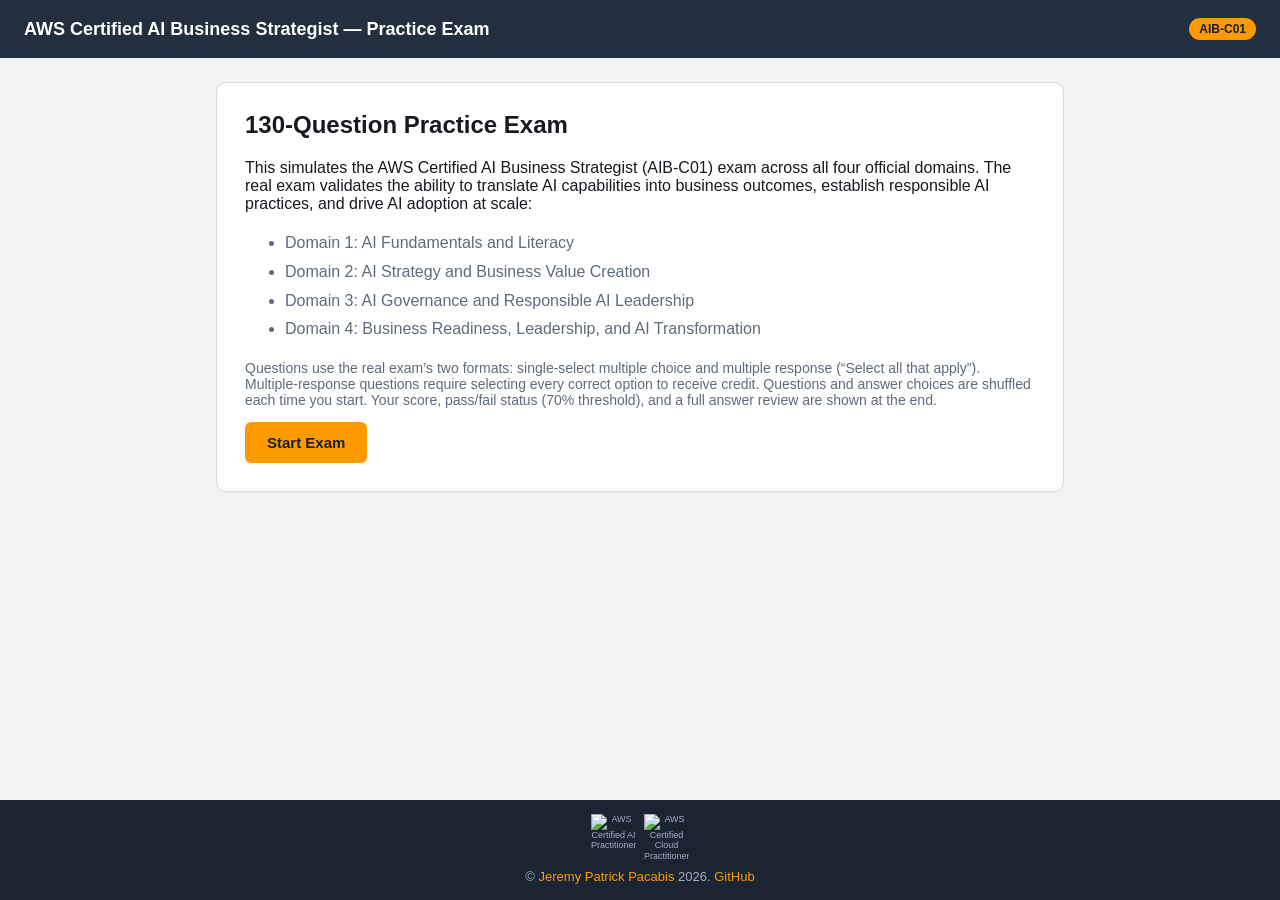
==== AWS/AIB-C01/deepseek-v4-flash/index.html @ 46c910d0 "feat: add AIB-C01 reviewer and hub entry Add AWS Certified AI Business Strategist (AIB-C01) practice" ====
<!DOCTYPE html>
<html lang="en">
<head>
<meta charset="UTF-8">
<meta name="viewport" content="width=device-width, initial-scale=1.0">
<title>AWS Certified AI Business Strategist (AIB-C01) Practice Exam</title>
<style>
  :root {
    --navy: #232f3e;
    --navy-2: #16202c;
    --orange: #ff9900;
    --orange-dark: #e88b00;
    --green: #1d8102;
    --red: #d13212;
    --bg: #f2f3f3;
    --card: #ffffff;
    --border: #d5dbdb;
    --text: #16191f;
    --muted: #5f6b7a;
  }
  * { box-sizing: border-box; }
  body {
    margin: 0;
    font-family: -apple-system, BlinkMacSystemFont, "Segoe UI", Roboto, Helvetica, Arial, sans-serif;
    background: var(--bg);
    color: var(--text);
  }
  header {
    background: var(--navy);
    color: #fff;
    padding: 18px 24px;
    display: flex;
    align-items: center;
    justify-content: space-between;
    gap: 12px;
    flex-wrap: wrap;
  }
  header h1 {
    font-size: 18px;
    margin: 0;
    font-weight: 600;
  }
  header .badge {
    background: var(--orange);
    color: var(--navy-2);
    font-weight: 700;
    font-size: 12px;
    padding: 4px 10px;
    border-radius: 12px;
  }
  #app {
    max-width: 880px;
    margin: 0 auto;
    padding: 24px 16px 60px;
  }
  .card {
    background: var(--card);
    border: 1px solid var(--border);
    border-radius: 10px;
    padding: 28px;
    box-shadow: 0 1px 2px rgba(0,0,0,0.04);
  }
  #start-screen h2 { margin-top: 0; }
  #start-screen ul { line-height: 1.8; color: var(--muted); }
  .btn {
    display: inline-block;
    background: var(--orange);
    color: var(--navy-2);
    border: none;
    padding: 12px 22px;
    font-size: 15px;
    font-weight: 700;
    border-radius: 6px;
    cursor: pointer;
    transition: background 0.15s ease;
  }
  .btn:hover { background: var(--orange-dark); }
  .btn:disabled { opacity: 0.4; cursor: not-allowed; }
  .btn.secondary {
    background: #fff;
    color: var(--navy);
    border: 1px solid var(--border);
  }
  .btn.secondary:hover { background: #f2f3f3; }
  #quiz-screen { display: none; }
  #result-screen { display: none; }
  .progress-row {
    display: flex;
    justify-content: space-between;
    align-items: center;
    margin-bottom: 14px;
    font-size: 13px;
    color: var(--muted);
  }
  .progress-bar {
    height: 6px;
    background: var(--border);
    border-radius: 3px;
    overflow: hidden;
    margin-bottom: 18px;
  }
  .progress-fill {
    height: 100%;
    background: var(--orange);
    transition: width 0.2s ease;
  }
  #palette {
    display: grid;
    grid-template-columns: repeat(13, 1fr);
    gap: 5px;
    margin-bottom: 20px;
  }
  #palette button {
    aspect-ratio: 1;
    border: 1px solid var(--border);
    background: #fff;
    border-radius: 4px;
    font-size: 10px;
    color: var(--muted);
    cursor: pointer;
    padding: 0;
  }
  #palette button.answered { background: #e8f4d9; border-color: #b7d89a; color: #2c5200; }
  #palette button.current { border: 2px solid var(--orange); font-weight: 700; color: var(--navy); }
  .tag-row { display: flex; align-items: center; gap: 8px; margin-bottom: 12px; flex-wrap: wrap; }
  .domain-tag {
    display: inline-block;
    font-size: 11px;
    font-weight: 700;
    text-transform: uppercase;
    letter-spacing: 0.03em;
    color: var(--orange-dark);
    background: #fff4e0;
    padding: 3px 8px;
    border-radius: 4px;
  }
  .multi-tag {
    display: none;
    font-size: 11px;
    font-weight: 700;
    text-transform: uppercase;
    letter-spacing: 0.03em;
    color: #146eb4;
    background: #e7f0fa;
    padding: 3px 8px;
    border-radius: 4px;
  }
  #question-text {
    font-size: 17px;
    line-height: 1.5;
    margin: 0 0 20px;
  }
  .option {
    display: flex;
    align-items: flex-start;
    gap: 10px;
    padding: 12px 14px;
    border: 1px solid var(--border);
    border-radius: 8px;
    margin-bottom: 10px;
    cursor: pointer;
    transition: border-color 0.15s ease, background 0.15s ease;
  }
  .option:hover { border-color: var(--orange); background: #fffaf2; }
  .option.selected { border-color: var(--orange); background: #fff4e0; }
  .option input { margin-top: 3px; flex-shrink: 0; }
  .option span { line-height: 1.4; }
  .nav-row {
    display: flex;
    justify-content: space-between;
    margin-top: 24px;
    gap: 10px;
    flex-wrap: wrap;
  }
  .nav-row .right { display: flex; gap: 10px; }
  #result-screen .score-big {
    font-size: 48px;
    font-weight: 800;
    margin: 6px 0;
  }
  #result-screen .pass { color: var(--green); }
  #result-screen .fail { color: var(--red); }
  #result-screen .summary {
    display: flex;
    gap: 24px;
    margin: 18px 0 28px;
    flex-wrap: wrap;
  }
  #result-screen .stat {
    background: var(--bg);
    border-radius: 8px;
    padding: 12px 18px;
    min-width: 120px;
  }
  #result-screen .stat .num { font-size: 22px; font-weight: 700; }
  #result-screen .stat .label { font-size: 12px; color: var(--muted); text-transform: uppercase; }
  .review-item {
    border: 1px solid var(--border);
    border-radius: 8px;
    padding: 16px 18px;
    margin-bottom: 12px;
  }
  .review-item.correct { border-left: 4px solid var(--green); }
  .review-item.incorrect { border-left: 4px solid var(--red); }
  .review-item .rq { font-weight: 600; margin-bottom: 8px; }
  .review-item .ra { font-size: 14px; margin: 4px 0; }
  .review-item .ra.your-wrong { color: var(--red); }
  .review-item .ra.correct-answer { color: var(--green); }
  .review-item .exp { font-size: 13px; color: var(--muted); margin-top: 8px; padding-top: 8px; border-top: 1px dashed var(--border); }
  #review-list { display: none; }
  @media (max-width: 640px) {
    #palette { grid-template-columns: repeat(10, 1fr); }
  }
</style>
</head>
<body>
<header>
  <h1>AWS Certified AI Business Strategist &mdash; Practice Exam</h1>
  <span class="badge">AIB-C01</span>
</header>

<div id="app">

  <div id="start-screen" class="card">
    <h2>130-Question Practice Exam</h2>
    <p>This simulates the AWS Certified AI Business Strategist (AIB-C01) exam across all four official domains. The real exam validates the ability to translate AI capabilities into business outcomes, establish responsible AI practices, and drive AI adoption at scale:</p>
    <ul>
      <li>Domain 1: AI Fundamentals and Literacy</li>
      <li>Domain 2: AI Strategy and Business Value Creation</li>
      <li>Domain 3: AI Governance and Responsible AI Leadership</li>
      <li>Domain 4: Business Readiness, Leadership, and AI Transformation</li>
    </ul>
    <p style="color: var(--muted); font-size: 14px;">Questions use the real exam&rsquo;s two formats: single-select multiple choice and multiple response (&ldquo;Select all that apply&rdquo;). Multiple-response questions require selecting every correct option to receive credit. Questions and answer choices are shuffled each time you start. Your score, pass/fail status (70% threshold), and a full answer review are shown at the end.</p>
    <button class="btn" onclick="startQuiz()">Start Exam</button>
  </div>

  <div id="quiz-screen">
    <div class="card">
      <div class="progress-row">
        <span id="progress-label">Question 1 of 130</span>
        <span id="answered-label">0 answered</span>
      </div>
      <div class="progress-bar"><div class="progress-fill" id="progress-fill" style="width:0%"></div></div>
      <div id="palette"></div>
      <div class="tag-row">
        <span class="domain-tag" id="domain-tag"></span>
        <span class="multi-tag" id="multi-tag">Select all that apply</span>
      </div>
      <p id="question-text"></p>
      <div id="options"></div>
      <div class="nav-row">
        <div style="display:flex; gap:10px;">
          <button class="btn secondary" id="prev-btn" onclick="prevQuestion()">Previous</button>
          <button class="btn secondary" id="reset-btn" onclick="resetReview()">Reset Review</button>
        </div>
        <div class="right">
          <button class="btn secondary" id="finish-btn" onclick="confirmFinish()" style="display:none">Finish Exam</button>
          <button class="btn" id="next-btn" onclick="nextQuestion()">Next</button>
        </div>
      </div>
    </div>
  </div>

  <div id="result-screen">
    <div class="card">
      <h2>Exam Results</h2>
      <div class="score-big" id="score-big"></div>
      <div id="pass-label" style="font-size:18px; font-weight:700;"></div>
      <div class="summary">
        <div class="stat"><div class="num" id="stat-correct"></div><div class="label">Correct</div></div>
        <div class="stat"><div class="num" id="stat-incorrect"></div><div class="label">Incorrect</div></div>
        <div class="stat"><div class="num" id="stat-unanswered"></div><div class="label">Unanswered</div></div>
        <div class="stat"><div class="num" id="stat-pct"></div><div class="label">Score</div></div>
      </div>
      <div style="display:flex; gap:10px; margin-bottom: 10px; flex-wrap: wrap;">
        <button class="btn secondary" onclick="toggleReview()" id="review-toggle-btn">Show Answer Review</button>
        <button class="btn secondary" onclick="startQuiz()">Retake Exam</button>
      </div>
      <div id="review-list"></div>
    </div>
  </div>

</div>

<script>
const QUESTIONS = [
  // ---------------- DOMAIN 1: AI Fundamentals and Literacy (31) ----------------
  {d:"Domain 1: AI Fundamentals and Literacy", q:"What is Artificial Intelligence (AI) in a business context?", opts:["A broad field of computer science focused on systems that perform tasks requiring human-like intelligence","A specific algorithm for sorting spreadsheet data","A hardware device used only for graphics rendering","A database query language for financial reporting"], correct:"A broad field of computer science focused on systems that perform tasks requiring human-like intelligence", exp:"AI is the overarching field; ML and GenAI are subsets of it."},
  {d:"Domain 1: AI Fundamentals and Literacy", q:"Machine Learning (ML) is best described as:", opts:["A subset of AI where systems learn patterns from data rather than following explicit rules","A manual process for coding every business rule by hand","A type of relational database","A spreadsheet formula language"], correct:"A subset of AI where systems learn patterns from data rather than following explicit rules", exp:"ML models learn statistical patterns from data instead of relying on hard-coded logic."},
  {d:"Domain 1: AI Fundamentals and Literacy", q:"What distinguishes Generative AI (GenAI) from traditional predictive ML?", opts:["GenAI creates new content such as text, images, or code, while predictive ML classifies or forecasts existing patterns","GenAI can only work with numeric tabular data","GenAI requires no data at all","Predictive ML creates new content while GenAI only classifies"], correct:"GenAI creates new content such as text, images, or code, while predictive ML classifies or forecasts existing patterns", exp:"GenAI produces novel outputs; predictive ML maps inputs to known labels or values."},
  {d:"Domain 1: AI Fundamentals and Literacy", q:"Structured data is best described as:", opts:["Data organized in a predefined format, such as rows and columns in a database or spreadsheet","Free-form text documents and emails","Raw audio and video streams","Unlabeled social media posts"], correct:"Data organized in a predefined format, such as rows and columns in a database or spreadsheet", exp:"Structured data fits neatly into tables; unstructured data (text, audio, video) does not."},
  {d:"Domain 1: AI Fundamentals and Literacy", q:"Unstructured data is best described as:", opts:["Data that lacks a predefined format, such as text, images, audio, and video","Data stored in relational tables with foreign keys","Data that is always numeric","Data that cannot be processed by any AI system"], correct:"Data that lacks a predefined format, such as text, images, audio, and video", exp:"Most enterprise data is unstructured; AI helps extract value from it."},
  {d:"Domain 1: AI Fundamentals and Literacy", q:"Why does data quality matter for AI outcomes?", opts:["AI systems learn patterns from data, so poor-quality or biased data produces unreliable results","Data quality only affects storage costs","AI models ignore data quality entirely","Data quality is only relevant for databases, not AI"], correct:"AI systems learn patterns from data, so poor-quality or biased data produces unreliable results", exp:"Garbage in, garbage out: data quality directly determines model reliability and fairness."},
  {d:"Domain 1: AI Fundamentals and Literacy", q:"Training an AI model using historical data means:", opts:["Teaching the model to recognize patterns from past examples so it can generalize to new situations","Storing the data in a data warehouse for reporting","Deleting old data to save storage","Manually writing business rules for every case"], correct:"Teaching the model to recognize patterns from past examples so it can generalize to new situations", exp:"Historical data is the training material from which the model learns patterns."},
  {d:"Domain 1: AI Fundamentals and Literacy", q:"Inference refers to:", opts:["Using a trained model to generate predictions or outputs on new data","The initial collection of training data","Setting hyperparameters before training","Encrypting data before storage"], correct:"Using a trained model to generate predictions or outputs on new data", exp:"Inference happens after training when the model is applied to new inputs."},
  {d:"Domain 1: AI Fundamentals and Literacy", q:"How would you explain the difference between an algorithm and a model to a business stakeholder?", opts:["An algorithm is the general procedure, while a model is the algorithm applied to data with learned parameters","An algorithm and a model are the exact same thing","A model is the hardware and an algorithm is the software","Algorithms exist only in spreadsheets"], correct:"An algorithm is the general procedure, while a model is the algorithm applied to data with learned parameters", exp:"Algorithms are recipes; models are the concrete learned instances of those recipes."},
  {d:"Domain 1: AI Fundamentals and Literacy", q:"A prediction produced by an ML model is best described as:", opts:["A model's output estimating an outcome based on learned patterns from data","A guarantee that an event will happen","A random guess with no data basis","A database query result"], correct:"A model's output estimating an outcome based on learned patterns from data", exp:"Predictions are probabilistic estimates, not certainties."},
  {d:"Domain 1: AI Fundamentals and Literacy", q:"What is the purpose of ISO/IEC 23053?", opts:["It provides a framework for describing AI and ML systems and their lifecycle","It is a programming language standard","It defines database schema formats","It is a data privacy law"], correct:"It provides a framework for describing AI and ML systems and their lifecycle", exp:"ISO/IEC 23053 establishes a common vocabulary/framework for AI and ML systems."},
  {d:"Domain 1: AI Fundamentals and Literacy", q:"What is ISO/IEC 42001?", opts:["An international standard for AI management systems (AIMS) covering governance and responsible use","A wireless networking standard","A cloud security certification","A video encoding format"], correct:"An international standard for AI management systems (AIMS) covering governance and responsible use", exp:"ISO/IEC 42001 provides requirements and guidance for managing AI responsibly."},
  {d:"Domain 1: AI Fundamentals and Literacy", q:"When is rule-based automation generally preferred over an AI solution?", opts:["When the decision logic is well-defined, stable, and can be expressed as explicit rules","When the task requires understanding ambiguous natural language","When patterns must be learned from large volumes of unstructured data","When outcomes change frequently in unpredictable ways"], correct:"When the decision logic is well-defined, stable, and can be expressed as explicit rules", exp:"Rule-based systems are transparent and cheap for deterministic, stable logic; AI fits complex or changing patterns."},
  {d:"Domain 1: AI Fundamentals and Literacy", q:"When is an AI solution generally a better choice than rule-based automation?", opts:["When the problem involves complex patterns, unstructured data, or tasks too difficult to code as explicit rules","When the process has a few fixed conditions that never change","When absolute deterministic behavior is required and auditable","When the logic fits in a simple lookup table"], correct:"When the problem involves complex patterns, unstructured data, or tasks too difficult to code as explicit rules", exp:"AI excels where rules are impractical: language, images, and evolving patterns."},
  {d:"Domain 1: AI Fundamentals and Literacy", q:"What is a defining capability of AI agents?", opts:["Autonomy: the ability to operate toward a goal with limited direct human supervision","The ability to store relational data","Guaranteed accuracy on every task","Being unable to call external tools"], correct:"Autonomy: the ability to operate toward a goal with limited direct human supervision", exp:"AI agents act independently within boundaries to accomplish goals."},
  {d:"Domain 1: AI Fundamentals and Literacy", q:"Tool use in AI agents means:", opts:["Agents can call external APIs, services, or functions to gather information or take actions","Agents can only respond with pre-written text","Agents require a human for every single step","Agents run only on physical hardware"], correct:"Agents can call external APIs, services, or functions to gather information or take actions", exp:"Tool use lets agents complete real-world tasks beyond the model's own knowledge."},
  {d:"Domain 1: AI Fundamentals and Literacy", q:"Orchestration in the context of AI agents refers to:", opts:["Coordinating multiple agents or steps to complete a complex multi-stage task","Deleting unused agent configurations","A database indexing strategy","A hardware cooling mechanism"], correct:"Coordinating multiple agents or steps to complete a complex multi-stage task", exp:"Orchestration manages how agents divide work and interact to reach an outcome."},
  {d:"Domain 1: AI Fundamentals and Literacy", q:"Model drift refers to:", opts:["A model's performance degrading over time because the data or environment it operates in has changed","A model being moved between cloud regions","A model being retrained with new data","A model being copied to another account"], correct:"A model's performance degrading over time because the data or environment it operates in has changed", exp:"Drift means the real world no longer matches what the model learned."},
  {d:"Domain 1: AI Fundamentals and Literacy", q:"Why do AI solutions require ongoing monitoring and updates?", opts:["To detect and remediate model drift and performance changes over time","To increase the number of parameters automatically","Because AI models never change once deployed","To comply with a once-only audit"], correct:"To detect and remediate model drift and performance changes over time", exp:"Continuous monitoring catches drift, bias, and quality degradation so the system stays reliable."},
  {d:"Domain 1: AI Fundamentals and Literacy", q:"What is shadow AI?", opts:["AI tools used by employees without organizational approval, oversight, or IT governance","AI systems running in the cloud at night","AI models trained on internal data only","A type of AI that mimics employee handwriting"], correct:"AI tools used by employees without organizational approval, oversight, or IT governance", exp:"Shadow AI creates security, compliance, and data-leakage risks outside governance."},
  {d:"Domain 1: AI Fundamentals and Literacy", q:"How can an organization mitigate shadow AI risks?", opts:["Establish transparent classification of AI tools as approved, blocked, or under evaluation","Ban all external tools without providing alternatives","Ignore employee usage of public AI tools","Rely solely on end-user discretion"], correct:"Establish transparent classification of AI tools as approved, blocked, or under evaluation", exp:"Clear tool classification, plus guidance and sanctioned alternatives, reduces shadow AI."},
  {d:"Domain 1: AI Fundamentals and Literacy", q:"What is a basic principle of prompt engineering?", opts:["Provide clear, specific, and unambiguous instructions to guide the model toward the desired output","Keep prompts as vague as possible to encourage creativity","Never include examples in a prompt","Use only one-word prompts"], correct:"Provide clear, specific, and unambiguous instructions to guide the model toward the desired output", exp:"Well-crafted prompts with context and constraints steer output quality."},
  {d:"Domain 1: AI Fundamentals and Literacy", q:"Adding relevant examples or context to a prompt is most likely to:", opts:["Improve the relevance and accuracy of the model's response","Have no effect on the response","Guarantee 100% factual accuracy","Slow the model down permanently"], correct:"Improve the relevance and accuracy of the model's response", exp:"Context and examples (few-shot) help the model infer the desired behavior."},
  {d:"Domain 1: AI Fundamentals and Literacy", q:"What happens when a prompt exceeds the model's token limit?", opts:["The request may be truncated, fail, or be rejected because it exceeds the context window","The model automatically expands its context window","The output becomes more accurate","Tokens are compressed losslessly with no effect"], correct:"The request may be truncated, fail, or be rejected because it exceeds the context window", exp:"Token limits bound how much text the model can consider at once."},
  {d:"Domain 1: AI Fundamentals and Literacy", q:"Why do context window constraints matter for GenAI system performance?", opts:["They limit how much information the model can consider, affecting accuracy on long documents or conversations","They only affect billing, never quality","They increase the model's training speed","They are irrelevant to system design"], correct:"They limit how much information the model can consider, affecting accuracy on long documents or conversations", exp:"Long inputs may exceed the window, forcing truncation that loses critical context."},
  {d:"Domain 1: AI Fundamentals and Literacy", q:"What does RAG (Retrieval-Augmented Generation) primarily do?", opts:["Retrieves relevant external data and adds it to the prompt so the model's answer is grounded in that data","Retrains the model from scratch on new data","Compresses the model to reduce size","Encrypts all model outputs"], correct:"Retrieves relevant external data and adds it to the prompt so the model's answer is grounded in that data", exp:"RAG grounds responses in retrieved, up-to-date data without retraining the model."},
  {d:"Domain 1: AI Fundamentals and Literacy", q:"When is RAG generally preferable to fine-tuning?", opts:["When the answer needs current or proprietary information and the model should reference source data at runtime","When the model must permanently learn a brand-new style across all future requests","When no external data is available","When you need to change the model's core vocabulary permanently"], correct:"When the answer needs current or proprietary information and the model should reference source data at runtime", exp:"RAG is great for dynamic/private data; fine-tuning is better for consistent behavioral change."},
  {d:"Domain 1: AI Fundamentals and Literacy", q:"When is fine-tuning generally the better model adaptation choice?", opts:["When the model must adopt a consistent, specialized style or domain behavior across many requests","When answers must reflect real-time data from a database","When you have no labeled data","When you want the fastest possible implementation with no training"], correct:"When the model must adopt a consistent, specialized style or domain behavior across many requests", exp:"Fine-tuning permanently adapts weights for consistent specialization, at higher cost."},
  {d:"Domain 1: AI Fundamentals and Literacy", q:"What is an embedding?", opts:["A numerical vector representation that captures the semantic meaning of data for similarity search","A compressed image file format","A database index for text","A model hyperparameter"], correct:"A numerical vector representation that captures the semantic meaning of data for similarity search", exp:"Embeddings map text/images into vector space where similar meanings are close together."},
  {d:"Domain 1: AI Fundamentals and Literacy", q:"A foundation model (FM) is best described as:", opts:["A large model pretrained on broad data that can be adapted to many downstream tasks","A model trained from scratch for a single narrow task only","A rule-based expert system","A database schema for model storage"], correct:"A large model pretrained on broad data that can be adapted to many downstream tasks", exp:"Foundation models are pretrained at scale and adapted via prompting or fine-tuning."},
  {d:"Domain 1: AI Fundamentals and Literacy", q:"Which statements correctly distinguish AI, ML, and GenAI? (Select all that apply)", opts:["ML is a subset of AI","GenAI is a subset of AI focused on creating new content","AI refers to the broad field of building systems that perform human-like intelligent tasks","ML and GenAI are completely unrelated fields with no overlap"], multi:true, correct:["ML is a subset of AI","GenAI is a subset of AI focused on creating new content","AI refers to the broad field of building systems that perform human-like intelligent tasks"], exp:"AI is the umbrella; ML learns from data; GenAI creates new content."},

  // ---------------- DOMAIN 2: AI Strategy and Business Value Creation (36) ----------------
  {d:"Domain 2: AI Strategy and Business Value Creation", q:"When identifying high-impact AI use cases across business functions, you should first:", opts:["Map AI capabilities to specific, measurable business outcomes for each function","Choose the most technically interesting use case regardless of business value","Select tools before defining the problem","Copy use cases from competitors without analysis"], correct:"Map AI capabilities to specific, measurable business outcomes for each function", exp:"Use cases should start from business outcomes, not from technology."},
  {d:"Domain 2: AI Strategy and Business Value Creation", q:"Which is an example of mapping AI capabilities to a business outcome?", opts:["Using an AI assistant to reduce customer support resolution time","Buying GPUs because they are popular","Hiring more developers before defining a problem","Adopting AI solely because a competitor did"], correct:"Using an AI assistant to reduce customer support resolution time", exp:"A concrete capability (AI assistant) is tied to a measurable outcome (faster resolution)."},
  {d:"Domain 2: AI Strategy and Business Value Creation", q:"What factors should inform a build-buy-partner decision for AI?", opts:["Budget, timelines, in-house capabilities, vendor proposals, and regulatory compliance requirements","Only the technical team's preferences","The number of GPUs owned","Which vendor offers the lowest marketing budget"], correct:"Budget, timelines, in-house capabilities, vendor proposals, and regulatory compliance requirements", exp:"Build-buy-partner decisions weigh cost, speed, capability, and compliance."},
  {d:"Domain 2: AI Strategy and Business Value Creation", q:"When is building a custom AI solution typically justified?", opts:["When the capability is core to your business and offers differentiation that off-the-shelf tools cannot provide","When a standard off-the-shelf product already meets every requirement","When you have no data or technical capability","When speed to market is the only priority and budget is unlimited"], correct:"When the capability is core to your business and offers differentiation that off-the-shelf tools cannot provide", exp:"Custom builds make sense for proprietary, differentiating capabilities."},
  {d:"Domain 2: AI Strategy and Business Value Creation", q:"When is buying or partnering for AI more appropriate than building?", opts:["When a proven solution exists and speed, cost, or capability gaps favor adopting it","When the use case is the company's unique competitive advantage","When you must keep all model internals proprietary","When no vendor can meet basic requirements"], correct:"When a proven solution exists and speed, cost, or capability gaps favor adopting it", exp:"Buy/partner accelerates delivery when a fit-for-purpose solution exists."},
  {d:"Domain 2: AI Strategy and Business Value Creation", q:"During prioritization, which decision options apply to AI initiatives?", opts:["Scale, pause, or terminate an initiative based on value, feasibility, and strategic alignment","Always scale every initiative regardless of results","Only terminate initiatives with visible technology failures","Pause all initiatives indefinitely"], correct:"Scale, pause, or terminate an initiative based on value, feasibility, and strategic alignment", exp:"Portfolio management treats AI initiatives as investments to scale, pause, or stop."},
  {d:"Domain 2: AI Strategy and Business Value Creation", q:"What criteria are used to prioritize AI initiatives?", opts:["Business value, feasibility, sustainability, and strategic alignment","The novelty of the underlying algorithm","The number of engineers available","Which initiative is cheapest regardless of value"], correct:"Business value, feasibility, sustainability, and strategic alignment", exp:"Prioritization balances expected value against practicality and strategy."},
  {d:"Domain 2: AI Strategy and Business Value Creation", q:"When is AI NOT the appropriate solution for a business problem?", opts:["When a simple deterministic rule or existing software solves the problem accurately at lower cost","When the problem involves large amounts of unstructured text","When outcomes are difficult to predict with fixed rules","When the task requires handling ambiguity"], correct:"When a simple deterministic rule or existing software solves the problem accurately at lower cost", exp:"AI adds value for complex patterns; simple problems may not need it."},
  {d:"Domain 2: AI Strategy and Business Value Creation", q:"What is a key business continuity consideration when transitioning a process to AI?", opts:["Ensuring fallback plans and manual procedures exist if the AI system fails or degrades","Deleting the previous process documentation","Removing all human involvement immediately","Ignoring system dependencies"], correct:"Ensuring fallback plans and manual procedures exist if the AI system fails or degrades", exp:"Business continuity requires contingencies while AI handles the workload."},
  {d:"Domain 2: AI Strategy and Business Value Creation", q:"How should cost implications be considered when transitioning to AI?", opts:["Evaluate total cost of ownership, including training, inference, integration, and maintenance","Only consider the initial software purchase","Ignore ongoing compute costs","Assume AI is always cheaper than any alternative"], correct:"Evaluate total cost of ownership, including training, inference, integration, and maintenance", exp:"Full lifecycle cost, not just sticker price, determines value."},
  {d:"Domain 2: AI Strategy and Business Value Creation", q:"Why is data readiness a key consideration before transitioning a process to AI?", opts:["AI outcomes depend on having accessible, high-quality, relevant data for the task","Data readiness only matters for databases","AI models work with any data regardless of quality","Data is only needed after deployment"], correct:"AI outcomes depend on having accessible, high-quality, relevant data for the task", exp:"Without the right data, an AI transition will underperform regardless of the model."},
  {d:"Domain 2: AI Strategy and Business Value Creation", q:"Which is an example of a tangible KPI for an AI initiative?", opts:["Percentage reduction in cost per transaction","Improved employee morale","Higher brand perception","Increased innovation culture"], correct:"Percentage reduction in cost per transaction", exp:"Tangible KPIs are directly measurable in financial or operational terms."},
  {d:"Domain 2: AI Strategy and Business Value Creation", q:"Which is an example of an intangible benefit used in AI KPIs?", opts:["Increased customer satisfaction","Reduction in operational costs","Revenue growth from new products","Time saved per employee"], correct:"Increased customer satisfaction", exp:"Intangible benefits like satisfaction and culture are harder to measure directly."},
  {d:"Domain 2: AI Strategy and Business Value Creation", q:"Why should baseline metrics be established before implementing an AI solution?", opts:["To accurately measure the effect of AI by comparing performance before and after","To satisfy the marketing department","Because baselines are required by law","To make the current process run slower"], correct:"To accurately measure the effect of AI by comparing performance before and after", exp:"Without a baseline you cannot demonstrate improvement attributable to AI."},
  {d:"Domain 2: AI Strategy and Business Value Creation", q:"A baseline metric is:", opts:["The pre-AI measurement of current performance used as a comparison point","The final target the AI must beat","A metric used only after deployment","A randomly chosen number"], correct:"The pre-AI measurement of current performance used as a comparison point", exp:"Baselines are the 'before' snapshot for evaluating AI impact."},
  {d:"Domain 2: AI Strategy and Business Value Creation", q:"What does an ROI framework for AI typically consider?", opts:["Time savings, cost reduction, revenue growth, and productivity gains against investment","Only the number of models deployed","Only software licensing fees","Employee headcount in isolation"], correct:"Time savings, cost reduction, revenue growth, and productivity gains against investment", exp:"ROI compares monetized benefits to total investment over the lifecycle."},
  {d:"Domain 2: AI Strategy and Business Value Creation", q:"How is time savings monetized in an AI ROI calculation?", opts:["Multiply hours saved by the loaded cost of the resource whose time is freed","Count hours saved as intangible goodwill only","Assume time savings never have financial value","Subtract hours from revenue directly"], correct:"Multiply hours saved by the loaded cost of the resource whose time is freed", exp:"Time savings become value when they are converted to productive work or cost avoidance."},
  {d:"Domain 2: AI Strategy and Business Value Creation", q:"Which combination best demonstrates a positive ROI for an AI initiative?", opts:["Reduced costs and increased revenue exceeding the total investment","Lower costs but no measurable benefit","Higher revenue with no tracking of investment","Decreased productivity with savings in compute"], correct:"Reduced costs and increased revenue exceeding the total investment", exp:"ROI is positive when net benefits exceed total costs."},
  {d:"Domain 2: AI Strategy and Business Value Creation", q:"What are leading indicators that predict AI project success?", opts:["Early adoption signals such as user engagement, pilot throughput, and model quality metrics before full rollout","Final revenue results reported after a full year","Hardware utilization alone","The number of press releases about the project"], correct:"Early adoption signals such as user engagement, pilot throughput, and model quality metrics before full rollout", exp:"Leading indicators give early warning of whether an AI initiative will succeed."},
  {d:"Domain 2: AI Strategy and Business Value Creation", q:"Basic cost controls for AI implementations include:", opts:["Setting budgets, monitoring usage, and right-sizing models and compute to match demand","Buying the largest model regardless of need","Avoiding any cost tracking","Disabling all logging to save money"], correct:"Setting budgets, monitoring usage, and right-sizing models and compute to match demand", exp:"Cost planning and optimization keep AI spend aligned with value."},
  {d:"Domain 2: AI Strategy and Business Value Creation", q:"What is the purpose of AWS Savings Plans in an AI cost strategy?", opts:["Commit to consistent usage in exchange for lower prices on eligible compute","Eliminate all compute costs","Provide unlimited free usage","Replace the need for capacity planning"], correct:"Commit to consistent usage in exchange for lower prices on eligible compute", exp:"Savings Plans reduce cost for predictable, steady-state compute usage."},
  {d:"Domain 2: AI Strategy and Business Value Creation", q:"AWS Pricing Calculator is used to:", opts:["Estimate the cost of planned AWS services before committing to a solution","Store financial audit records","Generate revenue forecasts automatically","Manage employee payroll"], correct:"Estimate the cost of planned AWS services before committing to a solution", exp:"The calculator supports business case and ROI development by estimating spend."},
  {d:"Domain 2: AI Strategy and Business Value Creation", q:"AWS Cost Explorer helps you:", opts:["Visualize and analyze historical cost and usage data to identify optimization opportunities","Train foundation models","Encrypt stored data","Provision new accounts"], correct:"Visualize and analyze historical cost and usage data to identify optimization opportunities", exp:"Cost Explorer supports cost monitoring and optimization decisions."},
  {d:"Domain 2: AI Strategy and Business Value Creation", q:"How does AWS Marketplace support build-buy-partner decisions?", opts:["It provides a catalog of third-party software and AI solutions to evaluate for buy/partner options","It only sells AWS hardware","It is a forum for community discussions","It automates fine-tuning of models"], correct:"It provides a catalog of third-party software and AI solutions to evaluate for buy/partner options", exp:"Marketplace lets teams compare vetted solutions against building in-house."},
  {d:"Domain 2: AI Strategy and Business Value Creation", q:"Consumption-based AI pricing means:", opts:["You pay based on actual usage, such as tokens or requests consumed","You pay a flat fee regardless of usage","You pay only for hardware you own","You never pay for inference"], correct:"You pay based on actual usage, such as tokens or requests consumed", exp:"Consumption pricing aligns cost with demand but can be unpredictable at scale."},
  {d:"Domain 2: AI Strategy and Business Value Creation", q:"Seat-based AI pricing means:", opts:["You pay a fixed fee per licensed user of the AI tool","You pay per token generated","You pay per gigabyte stored","You pay only for GPU hours"], correct:"You pay a fixed fee per licensed user of the AI tool", exp:"Seat-based pricing is common for AI assistants licensed per employee."},
  {d:"Domain 2: AI Strategy and Business Value Creation", q:"Instance-based AI pricing means:", opts:["You pay for dedicated compute instances you provision and run","You pay per individual token","You pay per end-user seat","You pay a flat enterprise subscription only"], correct:"You pay for dedicated compute instances you provision and run", exp:"Instance-based pricing gives reserved capacity for consistent, predictable workloads."},
  {d:"Domain 2: AI Strategy and Business Value Creation", q:"Assessing the competitive landscape for AI adoption involves:", opts:["Understanding competitors' AI capabilities and how AI shifts market dynamics and opportunities","Copying every competitor feature without analysis","Ignoring industry trends entirely","Only looking at your internal costs"], correct:"Understanding competitors' AI capabilities and how AI shifts market dynamics and opportunities", exp:"Competitive analysis reveals where AI creates advantage or risk of falling behind."},
  {d:"Domain 2: AI Strategy and Business Value Creation", q:"What is a potential advantage of early AI adoption in a competitive market?", opts:["Building capabilities and data advantages before competitors catch up","Guaranteeing immediate profits","Eliminating the need for any other strategy","Avoiding all costs"], correct:"Building capabilities and data advantages before competitors catch up", exp:"First-movers can accumulate proprietary data and operational learning."},
  {d:"Domain 2: AI Strategy and Business Value Creation", q:"How can AI transform an existing business model?", opts:["Enabling new revenue streams, such as productizing AI capabilities or changing how value is delivered","Keeping the exact same model with no changes","Reducing the business to a single manual process","Replacing customer-facing services with none"], correct:"Enabling new revenue streams, such as productizing AI capabilities or changing how value is delivered", exp:"AI can shift a business from selling products to selling outcomes or insights."},
  {d:"Domain 2: AI Strategy and Business Value Creation", q:"How does AI create a sustainable competitive advantage?", opts:["By continuously improving on proprietary data, processes, and integration that rivals find hard to replicate","By being a feature any competitor can copy instantly","By requiring no ongoing investment","By working only in offline mode"], correct:"By continuously improving on proprietary data, processes, and integration that rivals find hard to replicate", exp:"Sustainable advantage comes from compounding data and operational moats, not a single model."},
  {d:"Domain 2: AI Strategy and Business Value Creation", q:"Which is an operational improvement enabled by AI?", opts:["Automating repetitive tasks and reducing error rates in business processes","Increasing manual paperwork","Lengthening cycle times","Removing analytics entirely"], correct:"Automating repetitive tasks and reducing error rates in business processes", exp:"AI improves efficiency, quality, and speed across operations."},
  {d:"Domain 2: AI Strategy and Business Value Creation", q:"How should AI investment levels vary by industry maturity?", opts:["More established, AI-mature industries may invest in deeper optimization, while emerging industries may invest in experimentation and foundational capability","All industries should invest exactly the same amount","Less mature industries should never invest in AI","Only mature industries can use AI at all"], correct:"More established, AI-mature industries may invest in deeper optimization, while emerging industries may invest in experimentation and foundational capability", exp:"Investment aligns with maturity: build foundations first, optimize later."},
  {d:"Domain 2: AI Strategy and Business Value Creation", q:"When competitive dynamics are intense, AI investment decisions should:", opts:["Balance urgency to keep pace with competitors against evidence of real business value","Match the largest competitor's spending blindly","Defer all AI investment indefinitely","Invest only after competitors stop investing"], correct:"Balance urgency to keep pace with competitors against evidence of real business value", exp:"Intense competition raises urgency but investment still needs a value case."},
  {d:"Domain 2: AI Strategy and Business Value Creation", q:"Which are examples of tangible KPIs for an AI initiative? (Select all that apply)", opts:["Reduction in operating cost per unit","Increase in revenue from AI-assisted sales","Percent reduction in error rates","Improved employee engagement scores"], multi:true, correct:["Reduction in operating cost per unit","Increase in revenue from AI-assisted sales","Percent reduction in error rates"], exp:"Tangible KPIs are directly measurable in cost, revenue, or operational terms."},
  {d:"Domain 2: AI Strategy and Business Value Creation", q:"Which factors should be considered in a build-buy-partner decision? (Select all that apply)", opts:["Budget and cost constraints","Timelines and speed to market","In-house technical capabilities","Regulatory and compliance requirements"], multi:true, correct:["Budget and cost constraints","Timelines and speed to market","In-house technical capabilities","Regulatory and compliance requirements"], exp:"All four shape whether to build, buy, or partner for an AI capability."},

  // ---------------- DOMAIN 3: AI Governance and Responsible AI Leadership (31) ----------------
  {d:"Domain 3: AI Governance and Responsible AI Leadership", q:"Fairness in responsible AI means:", opts:["Ensuring models do not systematically disadvantage particular groups of people","Ensuring all users get identical prompts","Guaranteeing every prediction is the same","Maximizing model speed"], correct:"Ensuring models do not systematically disadvantage particular groups of people", exp:"Fairness seeks to avoid discriminatory outcomes across demographic groups."},
  {d:"Domain 3: AI Governance and Responsible AI Leadership", q:"Explainability in AI refers to:", opts:["The ability to describe how or why a model arrived at a decision","The speed at which a model responds","The number of parameters in the model","The cost of running the model"], correct:"The ability to describe how or why a model arrived at a decision", exp:"Explainability helps stakeholders understand, trust, and audit model decisions."},
  {d:"Domain 3: AI Governance and Responsible AI Leadership", q:"Privacy as a responsible AI dimension means:", opts:["Protecting personal data used in AI systems and respecting individuals' data rights","Storing data in as many places as possible","Publishing all training data publicly","Removing all access controls"], correct:"Protecting personal data used in AI systems and respecting individuals' data rights", exp:"Privacy spans data collection, use, retention, and consent."},
  {d:"Domain 3: AI Governance and Responsible AI Leadership", q:"Safety in responsible AI means:", opts:["Designing systems to avoid harmful, unsafe, or dangerous outcomes for people","Making the model run as fast as possible","Ensuring the model never changes","Removing all monitoring"], correct:"Designing systems to avoid harmful, unsafe, or dangerous outcomes for people", exp:"Safety covers avoiding harmful content, unsafe actions, and misuse."},
  {d:"Domain 3: AI Governance and Responsible AI Leadership", q:"Transparency in AI systems means:", opts:["Being clear about how AI is used and communicating its capabilities and limitations","Hiding technical details from all users","Guaranteeing 100% accuracy","Removing all documentation"], correct:"Being clear about how AI is used and communicating its capabilities and limitations", exp:"Transparency builds trust and supports informed decision-making."},
  {d:"Domain 3: AI Governance and Responsible AI Leadership", q:"Robustness in responsible AI means:", opts:["The system maintains performance under varied, noisy, or adversarial inputs","The system only works on perfect data","The model never produces errors","The system is physically durable"], correct:"The system maintains performance under varied, noisy, or adversarial inputs", exp:"Robust systems resist degradation from edge cases and attacks."},
  {d:"Domain 3: AI Governance and Responsible AI Leadership", q:"When business objectives conflict with responsible AI principles, the right approach is:", opts:["Make a documented tradeoff decision that weighs risk, stakeholder impact, and mitigations","Always prioritize speed over responsibility","Silently compromise on safety to save cost","Avoid discussing the tradeoff"], correct:"Make a documented tradeoff decision that weighs risk, stakeholder impact, and mitigations", exp:"Responsible AI requires deliberate, transparent tradeoff analysis, not silent shortcuts."},
  {d:"Domain 3: AI Governance and Responsible AI Leadership", q:"Governance by design means:", opts:["Integrating responsible AI considerations into project planning from the start, not as an afterthought","Adding governance only after deployment","Applying governance only to failed projects","Using governance to block all innovation"], correct:"Integrating responsible AI considerations into project planning from the start, not as an afterthought", exp:"Early integration is cheaper and more effective than retrofitting governance."},
  {d:"Domain 3: AI Governance and Responsible AI Leadership", q:"When do AI systems most clearly require human oversight?", opts:["When decisions are high-stakes, regulated, or have significant consequences for people","When the task is trivial and reversible","When the model is highly accurate on training data","When no users are affected"], correct:"When decisions are high-stakes, regulated, or have significant consequences for people", exp:"Human oversight is required where errors could cause real harm."},
  {d:"Domain 3: AI Governance and Responsible AI Leadership", q:"What safeguards help detect hallucinations in generative AI?", opts:["Grounding via RAG, human review, and automated consistency checks against source data","Increasing the model's temperature","Removing all system prompts","Disabling logging"], correct:"Grounding via RAG, human review, and automated consistency checks against source data", exp:"Hallucination detection relies on grounding and verification against reliable sources."},
  {d:"Domain 3: AI Governance and Responsible AI Leadership", q:"Guardrails for AI systems are used to:", opts:["Block harmful content, restrict topics, and filter sensitive data at runtime","Speed up model training","Increase the context window","Automatically retrain the model"], correct:"Block harmful content, restrict topics, and filter sensitive data at runtime", exp:"Guardrails enforce content and safety policies on model input and output."},
  {d:"Domain 3: AI Governance and Responsible AI Leadership", q:"Escalation criteria in AI governance define:", opts:["The conditions under which a human must review or override an AI decision","The cost thresholds for buying GPUs","The maximum number of daily requests","The training schedule for models"], correct:"The conditions under which a human must review or override an AI decision", exp:"Clear escalation triggers route high-risk outputs to human oversight."},
  {d:"Domain 3: AI Governance and Responsible AI Leadership", q:"Effective AI governance structures should include:", opts:["Cross-functional representation with clear accountability for AI decisions","A single technical team operating in isolation","No formal ownership or decision rights","Only legal and compliance staff"], correct:"Cross-functional representation with clear accountability for AI decisions", exp:"Diverse governance (business, technical, legal, compliance) with clear ownership is essential."},
  {d:"Domain 3: AI Governance and Responsible AI Leadership", q:"Why is clear accountability important in AI governance?", opts:["So roles, responsibilities, and decision rights for AI are explicit and enforceable","So no one can be held responsible for outcomes","To reduce the number of stakeholders involved","To eliminate documentation"], correct:"So roles, responsibilities, and decision rights for AI are explicit and enforceable", exp:"Accountability prevents gaps and ensures someone owns risk and outcomes."},
  {d:"Domain 3: AI Governance and Responsible AI Leadership", q:"How should regulatory compliance risks for AI be addressed?", opts:["Identify applicable regulations early and design processes that comply from the start","Ignore regulations until an audit fails","Assume AI is exempt from all regulations","Delegate compliance entirely to vendors"], correct:"Identify applicable regulations early and design processes that comply from the start", exp:"Proactive compliance mapping avoids costly rework and penalties."},
  {d:"Domain 3: AI Governance and Responsible AI Leadership", q:"Appropriate access controls for AI systems should:", opts:["Restrict access based on role and least privilege to protect data and prevent misuse","Give every employee full access","Allow public access by default","Disable authentication entirely"], correct:"Restrict access based on role and least privilege to protect data and prevent misuse", exp:"Least-privilege access reduces the blast radius of misuse or compromise."},
  {d:"Domain 3: AI Governance and Responsible AI Leadership", q:"Data security measures for AI systems include:", opts:["Encryption, access controls, and protection of training and inference data","Publishing all data openly","Disabling encryption to reduce latency","Storing data without any oversight"], correct:"Encryption, access controls, and protection of training and inference data", exp:"AI data, including prompts and outputs, must be secured like any sensitive asset."},
  {d:"Domain 3: AI Governance and Responsible AI Leadership", q:"AI risk classification frameworks help organizations:", opts:["Prioritize governance and compliance by classifying AI use cases by risk level","Guarantee zero risk for all AI","Eliminate the need for monitoring","Classify employees by performance"], correct:"Prioritize governance and compliance by classifying AI use cases by risk level", exp:"High-risk uses get stricter governance; low-risk uses get lighter oversight."},
  {d:"Domain 3: AI Governance and Responsible AI Leadership", q:"Why are risk controls and monitoring needed for AI systems in production?", opts:["To detect degradation, misuse, and unexpected behavior after deployment","Because models never need attention once live","To satisfy curiosity only","To slow down the system deliberately"], correct:"To detect degradation, misuse, and unexpected behavior after deployment", exp:"Production AI needs continuous risk monitoring, not just launch-time checks."},
  {d:"Domain 3: AI Governance and Responsible AI Leadership", q:"Which practice best exemplifies governance by design for a new AI project?", opts:["Including responsible AI review, risk classification, and guardrails in the project's initial planning phase","Adding governance documentation only after the system is in production","Deferring all compliance questions until the launch date","Letting each team decide governance independently at the end"], correct:"Including responsible AI review, risk classification, and guardrails in the project's initial planning phase", exp:"Governance by design bakes responsibility into planning, not retrofits it later."},
  {d:"Domain 3: AI Governance and Responsible AI Leadership", q:"Bias can enter an AI system:", opts:["At multiple stages of the AI lifecycle, from data collection through deployment and monitoring","Only during model deployment","Only in the final user interface","Never after training"], correct:"At multiple stages of the AI lifecycle, from data collection through deployment and monitoring", exp:"Bias can originate in data, labeling, modeling, and monitoring decisions."},
  {d:"Domain 3: AI Governance and Responsible AI Leadership", q:"Why is ongoing monitoring for bias drift important?", opts:["Because populations and data change over time, and bias can emerge or worsen after deployment","Because bias is fixed forever after launch","Because monitoring is only a compliance checkbox","Because bias only matters before launch"], correct:"Because populations and data change over time, and bias can emerge or worsen after deployment", exp:"Continuous bias monitoring catches drift that emerges in production."},
  {d:"Domain 3: AI Governance and Responsible AI Leadership", q:"How should harmful content risks be managed?", opts:["Use content filters, guardrails, and moderation to prevent generating or amplifying harmful material","Allow all content and review later","Rely on end users to self-moderate","Disable all filtering for performance"], correct:"Use content filters, guardrails, and moderation to prevent generating or amplifying harmful material", exp:"Proactive content controls limit harmful outputs before they reach users."},
  {d:"Domain 3: AI Governance and Responsible AI Leadership", q:"Intellectual property (IP) concerns for AI systems include:", opts:["Ensuring training data is used lawfully and outputs do not infringe others' IP","Ignoring licensing terms","Publishing all training data publicly","Deleting model documentation"], correct:"Ensuring training data is used lawfully and outputs do not infringe others' IP", exp:"IP risk spans input data rights and output infringement."},
  {d:"Domain 3: AI Governance and Responsible AI Leadership", q:"How can hallucination risk affect system reliability?", opts:["Confidently wrong outputs can mislead users and undermine trust in the system","Hallucinations always improve accuracy","Hallucinations only affect cost, never trust","Hallucinations are impossible to mitigate"], correct:"Confidently wrong outputs can mislead users and undermine trust in the system", exp:"Reliability risk from hallucinations requires grounding and verification."},
  {d:"Domain 3: AI Governance and Responsible AI Leadership", q:"How does data quality degradation create reliability risk?", opts:["Incoming data that degrades over time erodes model accuracy and trust in outcomes","Data quality has no effect on reliability","Degraded data only affects storage","Data degradation improves model performance"], correct:"Incoming data that degrades over time erodes model accuracy and trust in outcomes", exp:"Monitoring data quality is part of managing AI reliability."},
  {d:"Domain 3: AI Governance and Responsible AI Leadership", q:"Which are responsible AI dimensions? (Select all that apply)", opts:["Fairness","Explainability","Transparency","Robustness"], multi:true, correct:["Fairness","Explainability","Transparency","Robustness"], exp:"The six core dimensions include fairness, explainability, privacy, safety, transparency, and robustness."},
  {d:"Domain 3: AI Governance and Responsible AI Leadership", q:"In which scenarios is human oversight most critical for an AI system? (Select all that apply)", opts:["Decisions affecting an individual's employment or credit","Regulated medical or safety-critical recommendations","Low-risk, fully reversible content suggestions","Automated decisions with no user impact"], multi:true, correct:["Decisions affecting an individual's employment or credit","Regulated medical or safety-critical recommendations"], exp:"High-stakes and regulated decisions warrant human review; trivial ones do not."},
  {d:"Domain 3: AI Governance and Responsible AI Leadership", q:"Which groups should be represented in a cross-functional AI governance structure? (Select all that apply)", opts:["Business and product leaders","Technical experts and data scientists","Legal and compliance","Executive sponsors"], multi:true, correct:["Business and product leaders","Technical experts and data scientists","Legal and compliance","Executive sponsors"], exp:"Governance needs business, technical, legal, and executive perspectives."},
  {d:"Domain 3: AI Governance and Responsible AI Leadership", q:"Which are IP-related risks for AI systems? (Select all that apply)", opts:["Using copyrighted or licensed data without permission","Model outputs reproducing copyrighted content","Employees sharing confidential data with public AI tools","Higher GPU electricity costs"], multi:true, correct:["Using copyrighted or licensed data without permission","Model outputs reproducing copyrighted content","Employees sharing confidential data with public AI tools"], exp:"IP risk spans training-data rights, output infringement, and data leakage."},
  {d:"Domain 3: AI Governance and Responsible AI Leadership", q:"Which mitigations address AI reliability risks? (Select all that apply)", opts:["Grounding responses with RAG to reduce hallucinations","Monitoring data quality and model drift over time","Human review and escalation for high-risk outputs","Increasing model temperature to maximum"], multi:true, correct:["Grounding responses with RAG to reduce hallucinations","Monitoring data quality and model drift over time","Human review and escalation for high-risk outputs"], exp:"Reliability is managed through grounding, monitoring, and human oversight."},

  // ---------------- DOMAIN 4: Business Readiness, Leadership, and AI Transformation (32) ----------------
  {d:"Domain 4: Business Readiness, Leadership, and AI Transformation", q:"Assessing business readiness to adopt AI should cover:", opts:["Leadership alignment, data quality, cultural preparedness, technical infrastructure, and governance frameworks","Only the availability of GPUs","Only the number of AI projects already running","Only the marketing budget"], correct:"Leadership alignment, data quality, cultural preparedness, technical infrastructure, and governance frameworks", exp:"Readiness is multidimensional: people, process, technology, and governance."},
  {d:"Domain 4: Business Readiness, Leadership, and AI Transformation", q:"Why does leadership alignment matter for AI readiness?", opts:["Executive support secures funding, removes barriers, and sustains momentum for AI initiatives","Leadership alignment has no impact on AI success","Only frontline staff matter for AI","Leaders should delegate all AI decisions"], correct:"Executive support secures funding, removes barriers, and sustains momentum for AI initiatives", exp:"Without executive sponsorship, AI initiatives stall on resources and prioritization."},
  {d:"Domain 4: Business Readiness, Leadership, and AI Transformation", q:"Cultural preparedness for AI adoption refers to:", opts:["An organization's openness to change, experimentation, and learning from failure","The design of the office space","The number of AI vendors used","The age of the technology stack"], correct:"An organization's openness to change, experimentation, and learning from failure", exp:"Culture determines whether teams embrace or resist AI-driven change."},
  {d:"Domain 4: Business Readiness, Leadership, and AI Transformation", q:"In an AI maturity model, an organization at the 'experimentation' stage is characterized by:", opts:["Running isolated pilots and proofs of concept to explore AI value","Deploying AI across the entire enterprise at scale","Having no AI activity at all","Removing all AI investments"], correct:"Running isolated pilots and proofs of concept to explore AI value", exp:"Experimentation is the early stage of testing AI before enterprise-scale deployment."},
  {d:"Domain 4: Business Readiness, Leadership, and AI Transformation", q:"At the 'enterprise-scale deployment' maturity stage, an organization typically:", opts:["Has standardized governance, platforms, and processes enabling AI across multiple business units","Runs only a single isolated pilot","Has banned AI usage","Relies entirely on shadow AI"], correct:"Has standardized governance, platforms, and processes enabling AI across multiple business units", exp:"Enterprise-scale maturity reflects institutionalized, governed AI capability."},
  {d:"Domain 4: Business Readiness, Leadership, and AI Transformation", q:"A 'people' capability gap in AI transformation means:", opts:["The workforce lacks the skills and literacy needed to use or support AI","The servers are underpowered","The data is stored in silos","Governance policies are missing"], correct:"The workforce lacks the skills and literacy needed to use or support AI", exp:"People gaps are closed with training, hiring, and literacy programs."},
  {d:"Domain 4: Business Readiness, Leadership, and AI Transformation", q:"A 'process' capability gap in AI transformation means:", opts:["Workflows and operating procedures are not adapted to support AI-driven work","Employees lack AI skills","Data quality is poor","Leadership is absent"], correct:"Workflows and operating procedures are not adapted to support AI-driven work", exp:"Process gaps require redesigning how work flows with AI."},
  {d:"Domain 4: Business Readiness, Leadership, and AI Transformation", q:"A 'technology' capability gap in AI transformation means:", opts:["The infrastructure and platforms cannot support AI workloads","The culture resists change","Governance is fragmented","The business model is outdated"], correct:"The infrastructure and platforms cannot support AI workloads", exp:"Technology gaps require investments in compute, data, and integration platforms."},
  {d:"Domain 4: Business Readiness, Leadership, and AI Transformation", q:"A 'governance' capability gap in AI transformation means:", opts:["There are no clear policies, standards, or oversight for AI use","There is too much AI training","The infrastructure is over-provisioned","Employees are over-skilled"], correct:"There are no clear policies, standards, or oversight for AI use", exp:"Governance gaps leave AI adoption exposed to risk and inconsistency."},
  {d:"Domain 4: Business Readiness, Leadership, and AI Transformation", q:"How should development investments be prioritized for AI?", opts:["Align investments with strategic objectives and the organization's current maturity level","Invest in every idea equally","Prioritize only the cheapest projects","Avoid investing until fully mature"], correct:"Align investments with strategic objectives and the organization's current maturity level", exp:"Progression pathways prioritize foundational capability before advanced use."},
  {d:"Domain 4: Business Readiness, Leadership, and AI Transformation", q:"Data readiness for AI includes:", opts:["Data quality, accessibility, and the ability to use data safely and lawfully","Only the volume of data","Only the number of databases","The number of data scientists"], correct:"Data quality, accessibility, and the ability to use data safely and lawfully", exp:"Ready data is high-quality, accessible, and governable for AI use."},
  {d:"Domain 4: Business Readiness, Leadership, and AI Transformation", q:"How do data silos affect AI initiatives?", opts:["They fragment data across systems, limiting the complete, connected view AI needs to deliver value","They speed up AI training","They improve data quality automatically","They have no effect on AI"], correct:"They fragment data across systems, limiting the complete, connected view AI needs to deliver value", exp:"Breaking silos enables the unified data AI depends on."},
  {d:"Domain 4: Business Readiness, Leadership, and AI Transformation", q:"Why do data strategy and data ownership matter for AI?", opts:["Clear ownership ensures data is governed, maintained, and available for AI use","Ownership only matters for marketing","Data strategy is irrelevant to AI","Ownership guarantees model accuracy"], correct:"Clear ownership ensures data is governed, maintained, and available for AI use", exp:"Accountability for data quality and access underpins trustworthy AI."},
  {d:"Domain 4: Business Readiness, Leadership, and AI Transformation", q:"Data sharing frameworks support AI by:", opts:["Enabling governed, secure sharing of data across teams and partners to enrich AI models","Removing all data access controls","Publishing all data publicly","Blocking internal data exchange"], correct:"Enabling governed, secure sharing of data across teams and partners to enrich AI models", exp:"Controlled sharing expands the data available while respecting governance."},
  {d:"Domain 4: Business Readiness, Leadership, and AI Transformation", q:"Assessing infrastructure requirements for AI should focus on:", opts:["Whether compute, storage, networking, and platforms can support AI workloads at the needed scale","The color of the data center walls","The number of monitors in the office","The brand of office furniture"], correct:"Whether compute, storage, networking, and platforms can support AI workloads at the needed scale", exp:"Infrastructure must be right-sized for training, inference, and integration."},
  {d:"Domain 4: Business Readiness, Leadership, and AI Transformation", q:"What does executive sponsorship provide for AI initiatives?", opts:["Funding, authority, and sustained attention that keep AI initiatives resourced and prioritized","A guarantee of success","Replacement of all team members","Elimination of all risks"], correct:"Funding, authority, and sustained attention that keep AI initiatives resourced and prioritized", exp:"Executive sponsors unblock resources and maintain organizational focus."},
  {d:"Domain 4: Business Readiness, Leadership, and AI Transformation", q:"Why are AI champions valuable?", opts:["They advocate for AI, build support, and sustain momentum across the organization","They replace executive leadership","They are the only ones who test AI","They prevent any AI adoption"], correct:"They advocate for AI, build support, and sustain momentum across the organization", exp:"Champions drive grassroots adoption and reinforce leadership messaging."},
  {d:"Domain 4: Business Readiness, Leadership, and AI Transformation", q:"Cross-functional AI teams should include:", opts:["Business leads, technical experts, legal, and compliance to cover all angles of an initiative","Only software engineers","Only marketing staff","Only external consultants"], correct:"Business leads, technical experts, legal, and compliance to cover all angles of an initiative", exp:"Diverse expertise prevents blind spots in AI projects."},
  {d:"Domain 4: Business Readiness, Leadership, and AI Transformation", q:"Assigning clear accountability standards for AI initiatives means:", opts:["Defining who owns outcomes, decisions, and risks for each initiative","Leaving ownership ambiguous","Letting every team operate independently with no owners","Blaming only vendors for failures"], correct:"Defining who owns outcomes, decisions, and risks for each initiative", exp:"Clear ownership ensures initiative success and risk are someone's responsibility."},
  {d:"Domain 4: Business Readiness, Leadership, and AI Transformation", q:"Transparent communication about AI should address:", opts:["Implementation timelines, outcome expectations, and effects on workforce roles","Only positive news, hiding all risks","Technical details that confuse employees","Nothing until AI is fully deployed"], correct:"Implementation timelines, outcome expectations, and effects on workforce roles", exp:"Honest communication builds trust and reduces fear about AI change."},
  {d:"Domain 4: Business Readiness, Leadership, and AI Transformation", q:"Common cultural barriers to AI adoption include:", opts:["Risk aversion, resistance to change, and fear of failure","Excessive experimentation","Too much executive support","Overly fast decision-making"], correct:"Risk aversion, resistance to change, and fear of failure", exp:"Culture often slows adoption more than technology does."},
  {d:"Domain 4: Business Readiness, Leadership, and AI Transformation", q:"What leadership interventions address cultural barriers to AI adoption?", opts:["Modeling experimentation, rewarding learning, and communicating a clear vision for change","Ignoring employee concerns","Punishing failed experiments","Forcing AI adoption without communication"], correct:"Modeling experimentation, rewarding learning, and communicating a clear vision for change", exp:"Leaders shape culture by example and by reframing failure as learning."},
  {d:"Domain 4: Business Readiness, Leadership, and AI Transformation", q:"POC (proof of concept) programs help accelerate AI literacy by:", opts:["Giving teams hands-on, low-risk experience with AI in real business settings","Replacing all training courses","Guaranteeing production deployment","Eliminating the need for sponsorship"], correct:"Giving teams hands-on, low-risk experience with AI in real business settings", exp:"POCs build confidence and evidence before larger commitments."},
  {d:"Domain 4: Business Readiness, Leadership, and AI Transformation", q:"Hackathons support AI adoption by:", opts:["Fostering experimentation and surfacing promising AI ideas from across the workforce","Replacing production systems","Reducing the need for governance","Discouraging cross-team collaboration"], correct:"Fostering experimentation and surfacing promising AI ideas from across the workforce", exp:"Hackathons generate ideas and momentum in a contained, low-risk format."},
  {d:"Domain 4: Business Readiness, Leadership, and AI Transformation", q:"AI workforce training programs should include:", opts:["AI literacy for all employees plus responsible AI training for those building or deploying AI","Training only senior executives","No training at all","Training only for new hires"], correct:"AI literacy for all employees plus responsible AI training for those building or deploying AI", exp:"Broad literacy plus role-specific responsible AI training builds capability safely."},
  {d:"Domain 4: Business Readiness, Leadership, and AI Transformation", q:"A strategic shift in human roles with AI involves:", opts:["Transitioning people from manual operations to oversight and collaboration with AI systems","Replacing all employees with automation","Eliminating the need for human judgment","Freezing all job descriptions"], correct:"Transitioning people from manual operations to oversight and collaboration with AI systems", exp:"AI shifts humans toward supervision, exception handling, and judgment."},
  {d:"Domain 4: Business Readiness, Leadership, and AI Transformation", q:"When balancing human strengths with AI capabilities, which human qualities are most valuable?", opts:["Critical thinking, empathy, and creativity","Speed of repetitive data entry","Memory of every transaction","Consistency of manual keystrokes"], correct:"Critical thinking, empathy, and creativity", exp:"Humans excel where judgment, relationships, and creativity matter; AI handles scale and repetition."},
  {d:"Domain 4: Business Readiness, Leadership, and AI Transformation", q:"The iterative transformation phases in AWS guidance are:", opts:["Envision, experiment, launch, and scale","Plan, cancel, plan again","Buy, build, buy again","Design, ignore, delete"], correct:"Envision, experiment, launch, and scale", exp:"The envision-experiment-launch-scale cycle drives iterative AI transformation."},
  {d:"Domain 4: Business Readiness, Leadership, and AI Transformation", q:"Scaling AI should start with:", opts:["Short-term wins that build evidence and momentum before expanding enterprise-wide","Immediately replacing all core systems in one step","Avoiding any measurable outcome","Deploying to every user on day one"], correct:"Short-term wins that build evidence and momentum before expanding enterprise-wide", exp:"Incremental scaling reduces risk and proves value before broad rollout."},
  {d:"Domain 4: Business Readiness, Leadership, and AI Transformation", q:"AI centers of excellence (COEs) support scaling by:", opts:["Centralizing expertise, standards, and reusable patterns to help teams deploy AI faster","Eliminating all governance","Slowing down AI adoption","Siloing AI knowledge in one team"], correct:"Centralizing expertise, standards, and reusable patterns to help teams deploy AI faster", exp:"COEs share learnings and platforms so the whole enterprise scales efficiently."},
  {d:"Domain 4: Business Readiness, Leadership, and AI Transformation", q:"Continuous feedback mechanisms for AI scaling ensure:", opts:["Success metrics are tracked and lessons are fed back to improve initiatives over time","Projects are never reviewed again","Feedback is only collected once a year","Metrics are kept secret"], correct:"Success metrics are tracked and lessons are fed back to improve initiatives over time", exp:"Ongoing feedback and metric tracking sustain long-term AI value."},
  {d:"Domain 4: Business Readiness, Leadership, and AI Transformation", q:"Which factors should be addressed when moving an AI initiative from experimental to production-grade? (Select all that apply)", opts:["Governance and risk controls","Operational monitoring and support","Scalability and cost management","Enterprise security and compliance"], multi:true, correct:["Governance and risk controls","Operational monitoring and support","Scalability and cost management","Enterprise security and compliance"], exp:"Production-grade AI requires governance, operations, scale, and security."}
];

let quizQuestions = [];
let userAnswers = [];
let currentIndex = 0;

const STORAGE_KEY = "cert-reviewer:" + location.pathname;

function normalizeAnswer(q, raw) {
  if (q.multi) {
    if (Array.isArray(raw)) return raw.slice().sort();
    return null;
  }
  return (typeof raw === "string") ? raw : null;
}

function answersEqual(a, b) {
  if (!Array.isArray(a) || !Array.isArray(b)) return false;
  if (a.length !== b.length) return false;
  for (let i = 0; i < a.length; i++) {
    if (a[i] !== b[i]) return false;
  }
  return true;
}

function saveState(phase) {
  try {
    localStorage.setItem(STORAGE_KEY, JSON.stringify({
      v: 1,
      phase: phase,
      currentIndex: currentIndex,
      userAnswers: userAnswers,
      quizQuestions: quizQuestions
    }));
  } catch (e) {}
}

function loadState() {
  try {
    const data = JSON.parse(localStorage.getItem(STORAGE_KEY));
    if (!data || data.v !== 1) return null;
    if (data.phase !== "quiz" && data.phase !== "result") return null;
    if (!Array.isArray(data.quizQuestions) || data.quizQuestions.length !== QUESTIONS.length) return null;
    if (!Array.isArray(data.userAnswers) || data.userAnswers.length !== data.quizQuestions.length) return null;
    if (typeof data.currentIndex !== "number" || data.currentIndex < 0 || data.currentIndex >= data.quizQuestions.length) return null;
    const valid = data.quizQuestions.every((q, i) => {
      if (!q || !Array.isArray(q.opts) || typeof q.correct === "undefined") return false;
      if (q.multi) {
        if (!Array.isArray(q.correct) || q.correct.length === 0) return false;
        if (!q.correct.every(c => q.opts.includes(c))) return false;
        const a = data.userAnswers[i];
        return a === null || (Array.isArray(a) && a.every(x => q.opts.includes(x)));
      }
      if (typeof q.correct !== "string" || !q.opts.includes(q.correct)) return false;
      const a = data.userAnswers[i];
      return a === null || (typeof a === "string" && q.opts.includes(a));
    });
    if (!valid) return null;
    return data;
  } catch (e) {
    return null;
  }
}

function clearState() {
  try {
    localStorage.removeItem(STORAGE_KEY);
  } catch (e) {}
}

function shuffle(arr) {
  const a = arr.slice();
  for (let i = a.length - 1; i > 0; i--) {
    const j = Math.floor(Math.random() * (i + 1));
    [a[i], a[j]] = [a[j], a[i]];
  }
  return a;
}

function startQuiz() {
  clearState();
  quizQuestions = shuffle(QUESTIONS).map(q => ({
    d: q.d,
    q: q.q,
    exp: q.exp,
    multi: !!q.multi,
    correct: q.correct,
    opts: shuffle(q.opts)
  }));
  userAnswers = new Array(quizQuestions.length).fill(null);
  currentIndex = 0;
  document.getElementById('start-screen').style.display = 'none';
  document.getElementById('quiz-screen').style.display = 'block';
  buildPalette();
  renderQuestion();
  saveState("quiz");
}

function buildPalette() {
  const palette = document.getElementById('palette');
  palette.innerHTML = '';
  quizQuestions.forEach((_, i) => {
    const btn = document.createElement('button');
    btn.textContent = i + 1;
    btn.onclick = () => { currentIndex = i; renderQuestion(); saveState("quiz"); };
    btn.id = 'palette-btn-' + i;
    palette.appendChild(btn);
  });
}

function updatePalette() {
  quizQuestions.forEach((_, i) => {
    const btn = document.getElementById('palette-btn-' + i);
    btn.classList.toggle('answered', userAnswers[i] !== null);
    btn.classList.toggle('current', i === currentIndex);
  });
}

function renderQuestion() {
  const total = quizQuestions.length;
  const q = quizQuestions[currentIndex];
  document.getElementById('progress-label').textContent = 'Question ' + (currentIndex + 1) + ' of ' + total;
  const answeredCount = userAnswers.filter(a => a !== null).length;
  document.getElementById('answered-label').textContent = answeredCount + ' answered';
  document.getElementById('progress-fill').style.width = Math.round(((currentIndex + 1) / total) * 100) + '%';
  document.getElementById('domain-tag').textContent = q.d;
  const multiTag = document.getElementById('multi-tag');
  multiTag.style.display = q.multi ? 'inline-block' : 'none';
  document.getElementById('question-text').textContent = (currentIndex + 1) + '. ' + q.q;

  const optionsDiv = document.getElementById('options');
  optionsDiv.innerHTML = '';
  const cur = userAnswers[currentIndex];

  q.opts.forEach((opt, i) => {
    const label = document.createElement('label');
    const isChecked = q.multi ? (Array.isArray(cur) && cur.includes(opt)) : (cur === opt);
    label.className = 'option' + (isChecked ? ' selected' : '');
    const inputType = q.multi ? 'checkbox' : 'radio';
    label.innerHTML = '<input type="' + inputType + '" name="opt" ' + (isChecked ? 'checked' : '') + '><span></span>';
    label.querySelector('span').textContent = opt;
    label.onclick = () => {
      if (q.multi) {
        let arr = Array.isArray(userAnswers[currentIndex]) ? userAnswers[currentIndex].slice() : [];
        if (arr.includes(opt)) {
          arr = arr.filter(x => x !== opt);
        } else {
          arr.push(opt);
        }
        userAnswers[currentIndex] = arr.length > 0 ? arr : null;
      } else {
        userAnswers[currentIndex] = opt;
      }
      renderQuestion();
      saveState("quiz");
    };
    optionsDiv.appendChild(label);
  });

  document.getElementById('prev-btn').disabled = currentIndex === 0;
  const isLast = currentIndex === total - 1;
  document.getElementById('next-btn').style.display = isLast ? 'none' : 'inline-block';
  document.getElementById('finish-btn').style.display = isLast ? 'inline-block' : 'none';

  updatePalette();
}

function nextQuestion() {
  if (currentIndex < quizQuestions.length - 1) {
    currentIndex++;
    renderQuestion();
    saveState("quiz");
  }
}

function prevQuestion() {
  if (currentIndex > 0) {
    currentIndex--;
    renderQuestion();
    saveState("quiz");
  }
}

function confirmFinish() {
  const unanswered = userAnswers.filter(a => a === null).length;
  if (unanswered > 0) {
    const proceed = confirm(unanswered + ' question(s) are still unanswered. Finish the exam anyway?');
    if (!proceed) return;
  }
  finishQuiz();
}

function finishQuiz() {
  saveState("result");
  let score = 0;
  let incorrect = 0;
  let unanswered = 0;

  const reviewList = document.getElementById('review-list');
  reviewList.innerHTML = '';

  quizQuestions.forEach((q, i) => {
    const userAns = userAnswers[i];
    const isCorrect = q.multi
      ? answersEqual(normalizeAnswer(q, userAns), normalizeAnswer(q, q.correct))
      : userAns === q.correct;
    if (userAns === null) unanswered++;
    else if (isCorrect) score++;
    else incorrect++;

    const item = document.createElement('div');
    item.className = 'review-item ' + (isCorrect ? 'correct' : 'incorrect');
    const rq = document.createElement('div');
    rq.className = 'rq';
    rq.textContent = (i + 1) + '. ' + q.q;
    item.appendChild(rq);

    const yourAns = document.createElement('div');
    yourAns.className = 'ra' + (isCorrect ? '' : ' your-wrong');
    const yourText = q.multi && Array.isArray(userAns)
      ? (userAns.length > 0 ? userAns.join(', ') : 'No answer')
      : (userAns === null ? 'No answer' : userAns);
    yourAns.textContent = 'Your answer: ' + yourText;
    item.appendChild(yourAns);

    if (!isCorrect) {
      const correctAns = document.createElement('div');
      correctAns.className = 'ra correct-answer';
      const correctText = q.multi ? q.correct.join(', ') : q.correct;
      correctAns.textContent = 'Correct answer: ' + correctText;
      item.appendChild(correctAns);
    }

    if (q.exp) {
      const exp = document.createElement('div');
      exp.className = 'exp';
      exp.textContent = q.exp;
      item.appendChild(exp);
    }

    reviewList.appendChild(item);
  });

  const total = quizQuestions.length;
  const pct = Math.round((score / total) * 100);
  const passed = pct >= 70;

  document.getElementById('score-big').textContent = score + ' / ' + total;
  document.getElementById('score-big').className = 'score-big ' + (passed ? 'pass' : 'fail');
  document.getElementById('pass-label').textContent = passed ? 'PASS' : 'DID NOT PASS';
  document.getElementById('pass-label').className = passed ? 'pass' : 'fail';
  document.getElementById('stat-correct').textContent = score;
  document.getElementById('stat-incorrect').textContent = incorrect;
  document.getElementById('stat-unanswered').textContent = unanswered;
  document.getElementById('stat-pct').textContent = pct + '%';

  document.getElementById('quiz-screen').style.display = 'none';
  document.getElementById('result-screen').style.display = 'block';
  window.scrollTo(0, 0);
}

function toggleReview() {
  const list = document.getElementById('review-list');
  const btn = document.getElementById('review-toggle-btn');
  const visible = list.style.display === 'block';
  list.style.display = visible ? 'none' : 'block';
  btn.textContent = visible ? 'Show Answer Review' : 'Hide Answer Review';
}

function resetReview() {
  if (!confirm('Reset this review? Your saved progress and answers will be cleared.')) return;
  clearState();
  quizQuestions = [];
  userAnswers = [];
  currentIndex = 0;
  document.getElementById('quiz-screen').style.display = 'none';
  document.getElementById('result-screen').style.display = 'none';
  document.getElementById('start-screen').style.display = '';
}

(function boot() {
  const saved = loadState();
  if (!saved) return;
  quizQuestions = saved.quizQuestions;
  userAnswers = saved.userAnswers;
  currentIndex = saved.currentIndex;
  if (saved.phase === "result") {
    finishQuiz();
  } else {
    document.getElementById('start-screen').style.display = 'none';
    document.getElementById('quiz-screen').style.display = 'block';
    buildPalette();
    renderQuestion();
  }
})();
</script>
<script src="../../../assets/footer.js" defer></script>
</body>
</html>
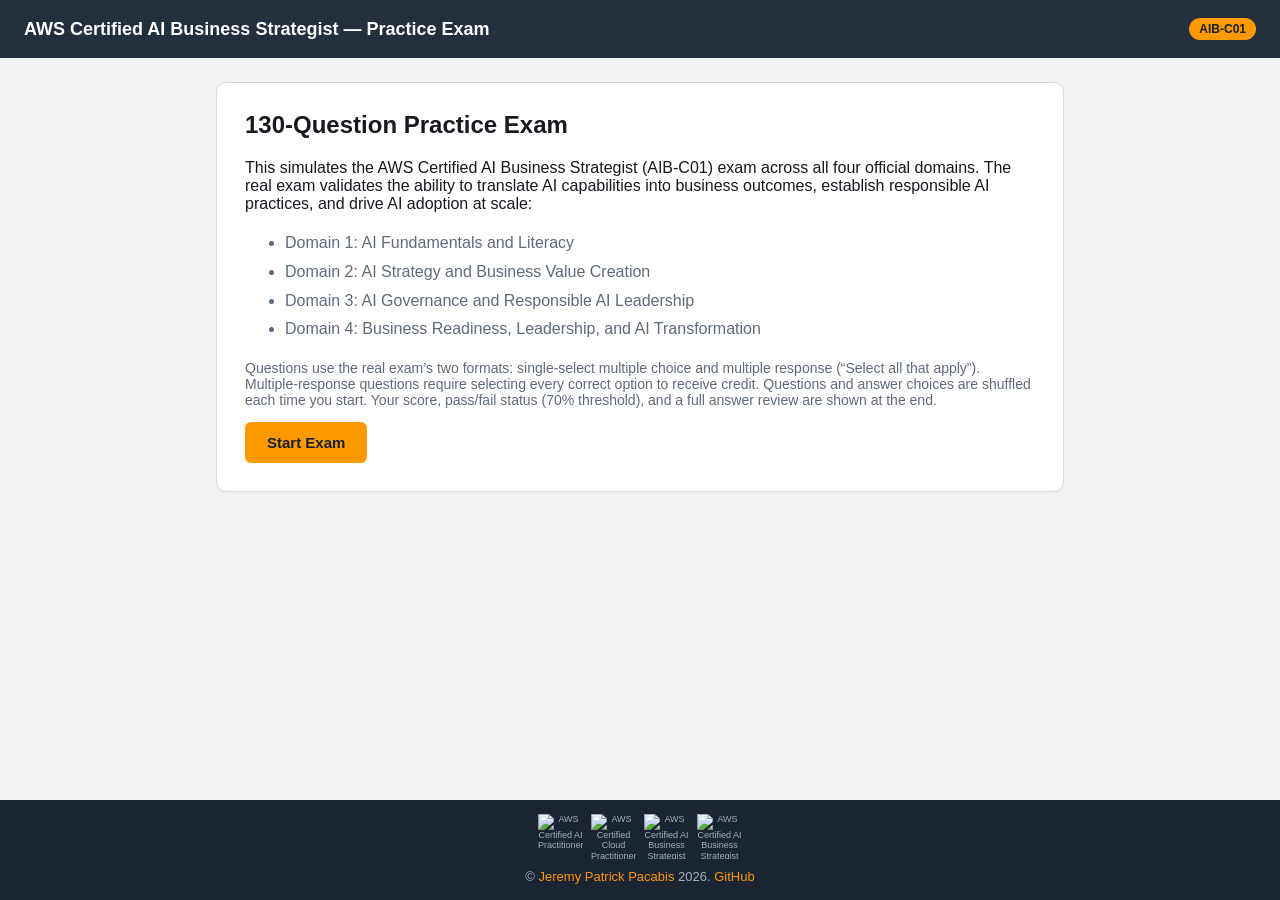
==== commit 63450fdd: "chore(footer): cache-bust footer asset reference Static assets are cached for 7 days (Cloudflare + n" ====
--- a/AWS/AIB-C01/deepseek-v4-flash/index.html
+++ b/AWS/AIB-C01/deepseek-v4-flash/index.html
@@ -717,6 +717,6 @@
   }
 })();
 </script>
-<script src="../../../assets/footer.js" defer></script>
+<script src="../../../assets/footer.js?v=2" defer></script>
 </body>
 </html>
